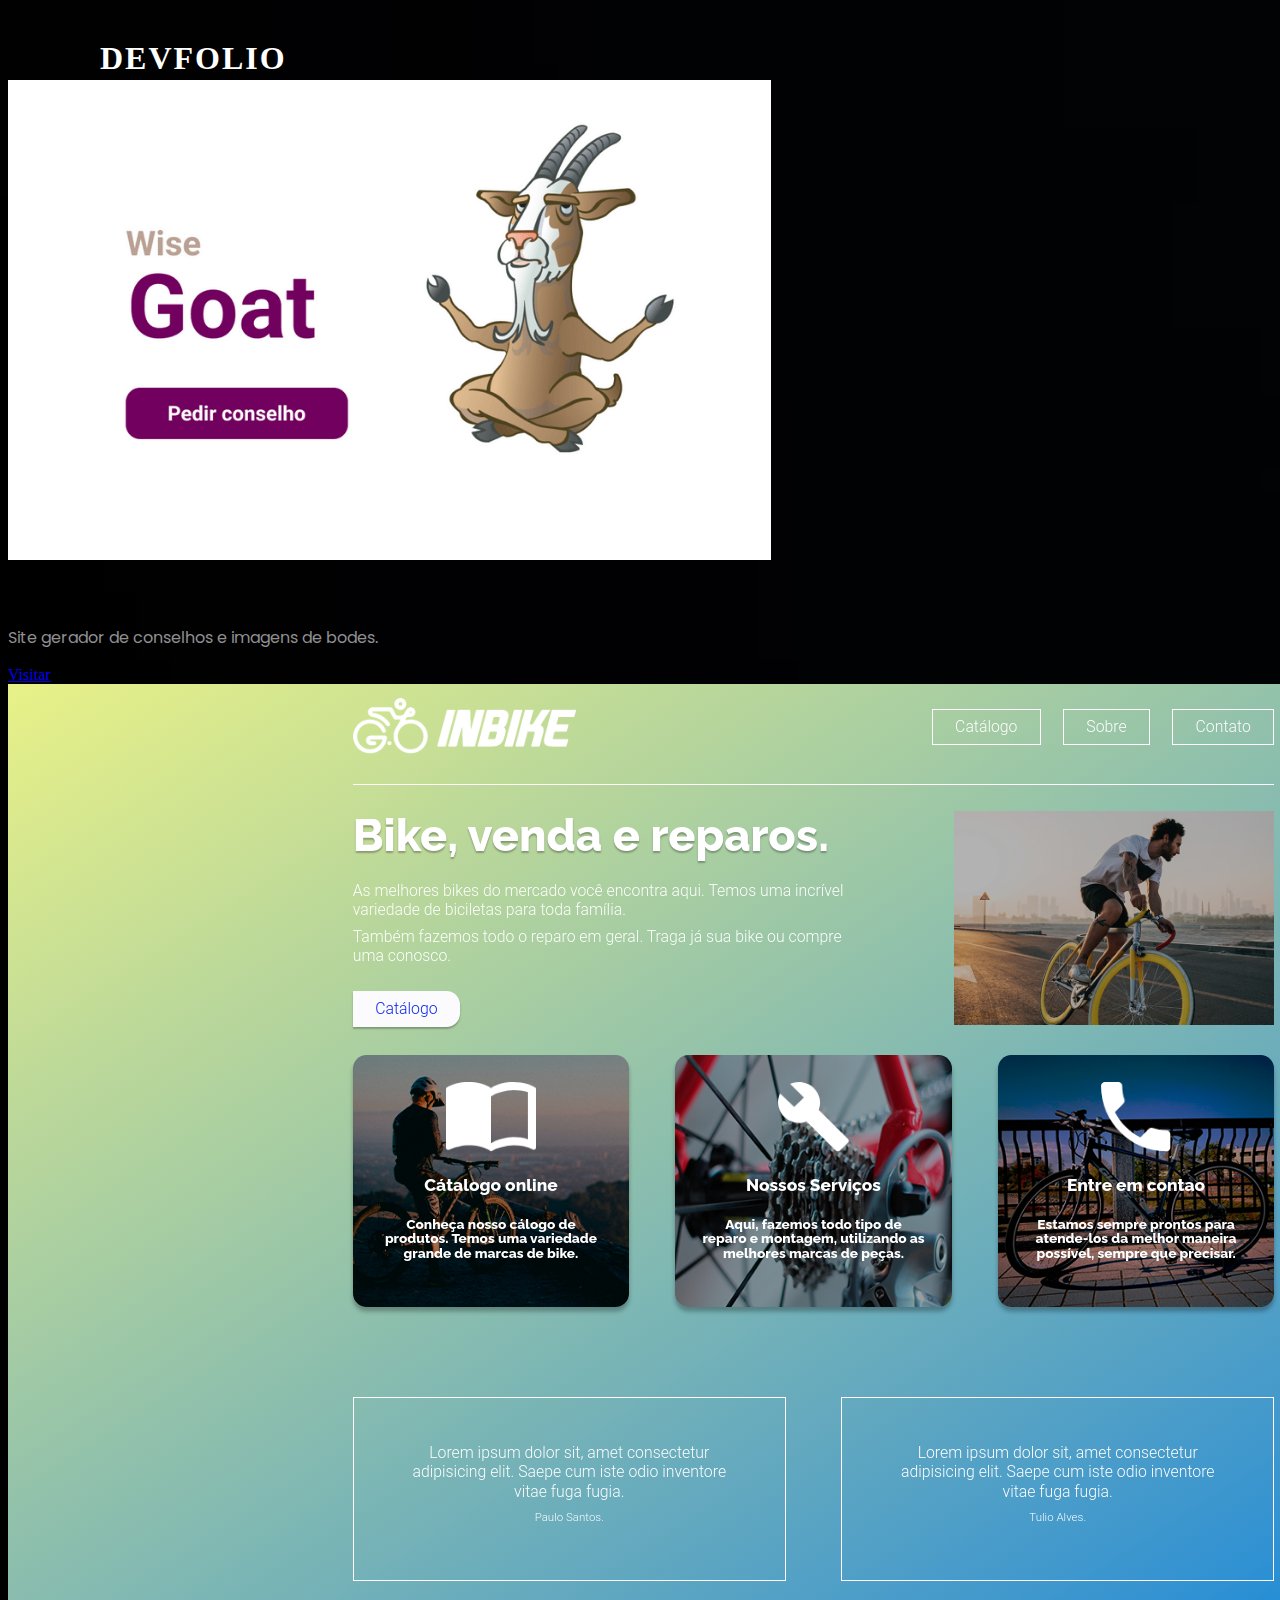
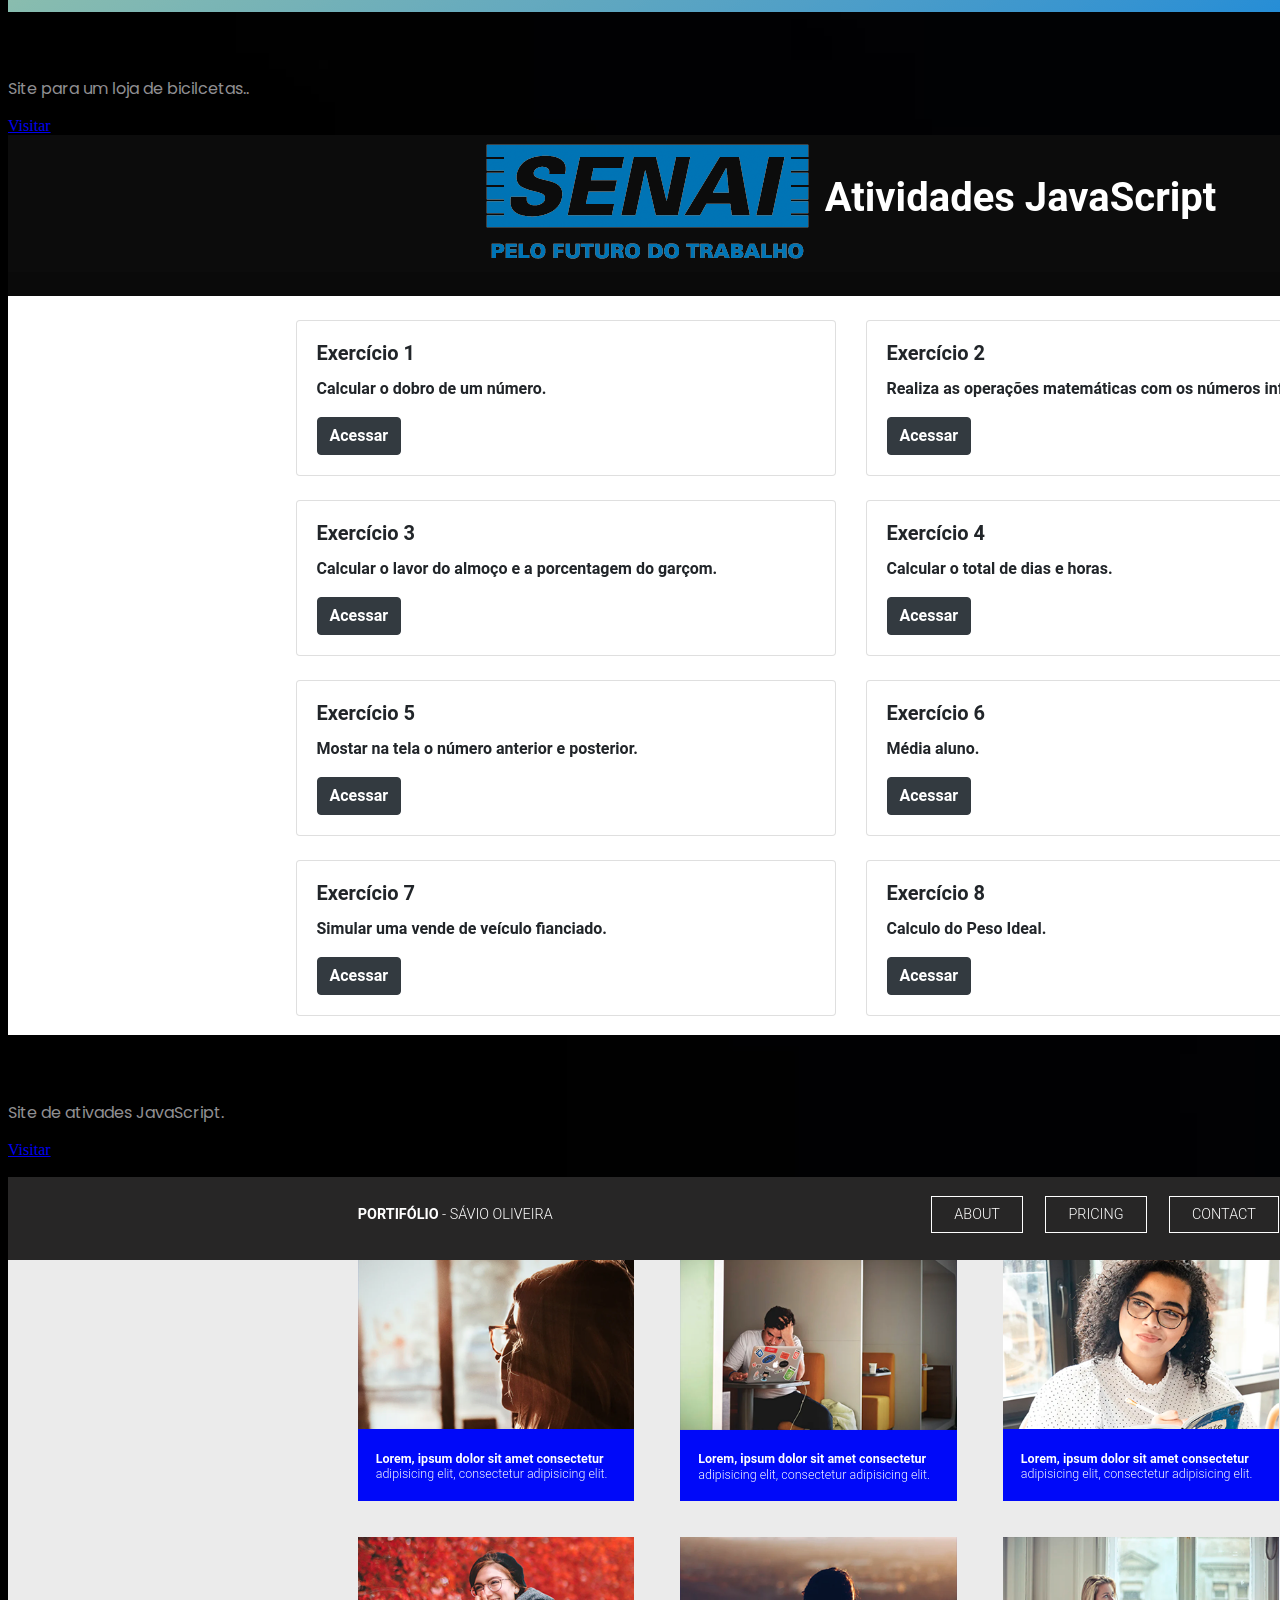
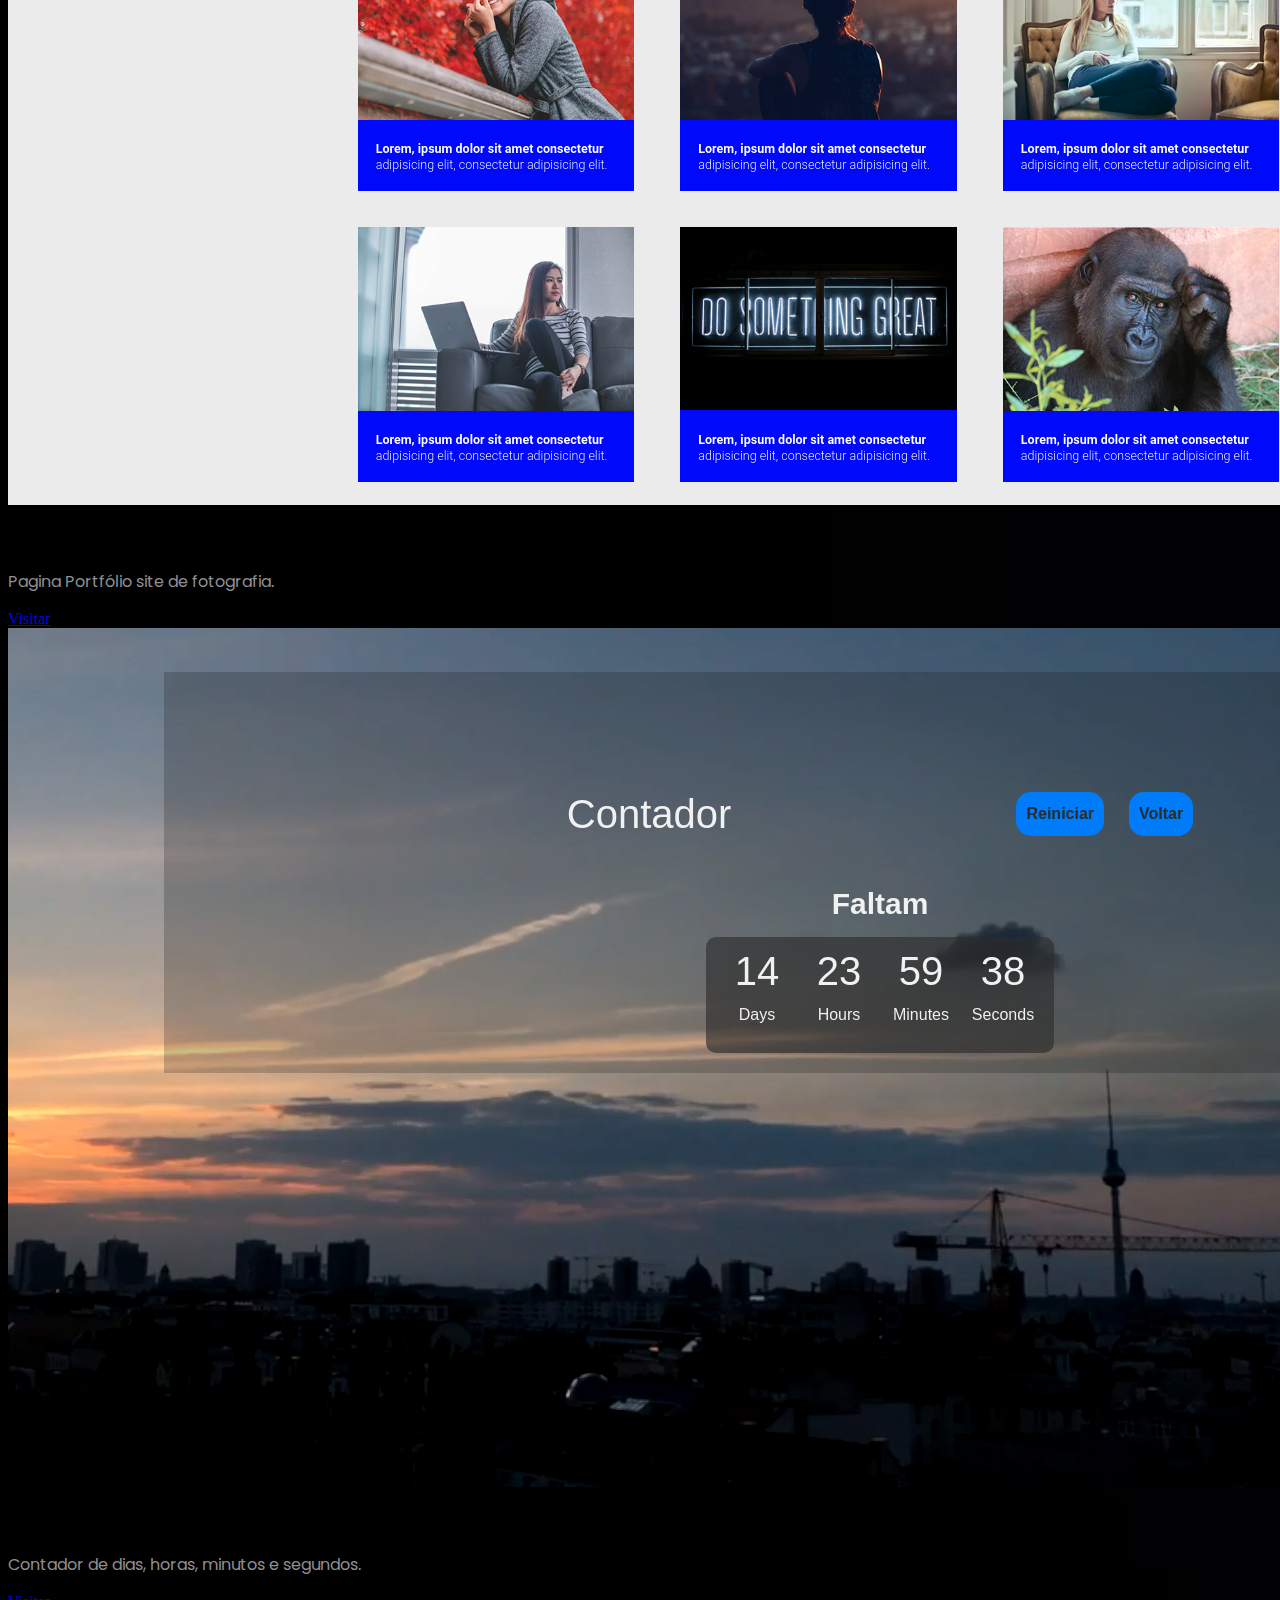
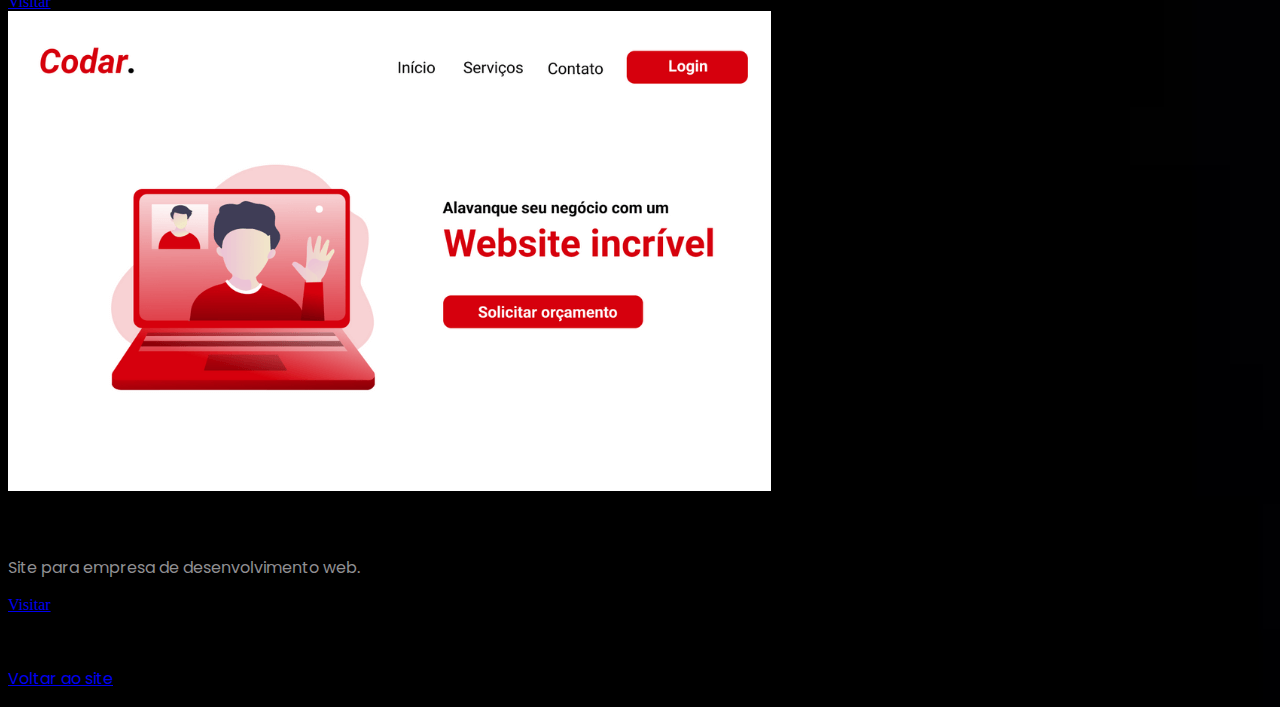
==== portfolio1.html @ c27a9003 "Add files via upload" ====
<!DOCTYPE html>
<html lang="en">
<head>
    <meta charset="UTF-8">
    <meta http-equiv="X-UA-Compatible" content="IE=edge">
    <meta name="viewport" content="width=device-width, initial-scale=1.0, shrink-to-fit=no">
    <link rel="stylesheet" href="https://cdn.jsdelivr.net/npm/bootstrap@4.6.1/dist/css/bootstrap.min.css" integrity="sha384-zCbKRCUGaJDkqS1kPbPd7TveP5iyJE0EjAuZQTgFLD2ylzuqKfdKlfG/eSrtxUkn" crossorigin="anonymous">
<link rel="stylesheet" href="portfolio1.css">
    <title>Document</title>
</head>
<body>
    
<div class="container">
    <header>
        <a href="index.html" class="logo">DevFolio</a>
        <div id="toggle" onclick="toggle()"></div>
      </header>
<br><br><br><br>
    <div class="card-deck">
        <div class="card">
          <img src="images/goat.png" class="card-img-top" alt="...">
          <div class="card-body">
            <h4 class="card-title">WiseGoat</h4>
            <p class="card-text">Site gerador de conselhos e imagens de bodes. </p>
            <a href="https://saviomrs.github.io/wise_goat/" class="btn btn-primary">Visitar</a>
          </div>
        </div>
        <div class="card">
          <img src="images/inbike.png" class="card-img-top" alt="...">
          <div class="card-body">
            <h4 class="card-title">InBike</h4>
            <p class="card-text">Site para um loja de bicilcetas..</p>
            <a href="https://saviomrs.github.io/inbike/" class="btn btn-primary">Visitar</a>
          </div>
        </div>
        <div class="card">
          <img src="images/js.png" class="card-img-top" alt="...">
          <div class="card-body">
            <h4 class="card-title">Atividades Js</h4>
            <p class="card-text">Site de ativades JavaScript. </p>
            <a href="https://saviomrs.github.io/atividades-js/" class="btn btn-primary">Visitar</a>
          </div>
        </div>
      </div>
<br>
<div class="card-deck">
    <div class="card">
      <img src="images/port.png" class="card-img-top" alt="...">
      <div class="card-body">
        <h4 class="card-title">Portfólio</h4>
        <p class="card-text">Pagina Portfólio site de fotografia. </p>
        <a href="https://saviomrs.github.io/portfolio/" class="btn btn-primary">Visitar</a>
      </div>
    </div>
    <div class="card">
      <img src="images/contador.png" class="card-img-top" alt="...">
      <div class="card-body">
        <h4 class="card-title">Contador </h4>
        <p class="card-text">Contador de dias, horas, minutos e segundos. </p>
        <a href="https://saviomrs.github.io/contador/" class="btn btn-primary">Visitar</a>
      </div>
    </div>
    <div class="card">
      <img src="images/codar.png" class="card-img-top" alt="...">
      <div class="card-body">
        <h4 class="card-title">Codar</h4>
        <p class="card-text">Site para empresa de desenvolvimento web.  </p>
        <a href="https://saviomrs.github.io/site_codar/" class="btn btn-primary">Visitar</a>
      </div>
    </div>
  </div>
</div>
</div>
<br><br>
<footer class="container footereb">
    <p class="float-right"><a href="index.html" class="btn btn-primary">Voltar ao site</a></p>
    
    
  </footer>

 <script src="https://cdn.jsdelivr.net/npm/jquery@3.5.1/dist/jquery.slim.min.js" integrity="sha384-DfXdz2htPH0lsSSs5nCTpuj/zy4C+OGpamoFVy38MVBnE+IbbVYUew+OrCXaRkfj" crossorigin="anonymous"></script>
<script src="https://cdn.jsdelivr.net/npm/bootstrap@4.6.1/dist/js/bootstrap.bundle.min.js" integrity="sha384-fQybjgWLrvvRgtW6bFlB7jaZrFsaBXjsOMm/tB9LTS58ONXgqbR9W8oWht/amnpF" crossorigin="anonymous"></script>

</body>
</html>
---- portfolio1.css ----
@import url('https://fonts.googleapis.com/css?family=Poppins:200,300,400,500,600,700,800,900&display=swap');

body{
    background: url(images/fundo.jpg);
    background-size: cover;
}
h1 a{
    font-family: 'Poppins', sans-serif;
    
    color: white;
    
}

p{
  font-family: 'Poppins', sans-serif;
   
    color: rgb(144, 143, 146);
}
ul li{
  font-family: 'Poppins', sans-serif;
   text-decoration: none;
    color: white;
}

h5{
  font-family: 'Poppins', sans-serif;
    text-decoration: none;
    color: white;
}
header
{
  position: absolute;
  top: 0;
  left: 0;
  width: 100%;
  display: flex;
  justify-content: space-between;
  align-items: center;
  padding: 40px 100px;
  z-index: 1000;
  transition: 0.6s;
}
header .logo
{
  position: relative;
  font-weight: 700;
  color: #fff;
  text-decoration: none;
  font-size: 2em;
  text-transform: uppercase;
  letter-spacing: 2px;
  transition: 0.6s;
}
header #toggle
{
  position: relative;
  width: 30px;
  height: 30px;
  cursor: pointer;
}
header #toggle:before
{
  content: '';
  position: absolute;
  top: 7px;
  width: 100%;
  height: 2px;
  background: #fff;
}
header #toggle:after
{
  content: '';
  position: absolute;
  bottom: 7px;
  width: 100%;
  height: 2px;
  background: #fff;
}
.contact {
    margin-top: 2rem;
  }
  
  .contact h2 {
    text-align: center;
    margin-bottom: var(--bottom-margin-2);
  }
  
  .contact-form-container {
    max-width: 40.75rem;
    margin: 0 auto;
    padding: 0.938rem;
    border-radius: 5px;
    box-shadow: 0 3px 10px var(--secondary-shadow);
  }
  
  .contact-form-container label {
    line-height: 2.7em;
    font-weight: var(--bold-font);
    color: var(--primary-color);
  }
  
  .contact-form-container textarea {
    min-height: 6.25rem;
    font-size: 14px;
  }
  
  .contact-form-container .input-field {
    width: 100%;
    padding-top: 10px;
    padding-bottom: 10px;
    border-radius: 5px;
    border: none;
    border: 2px outset var(--primary-color);
    font-size: 0.875rem;
    outline: none;
  }
  
  .input-field::placeholder {
    padding: 0.5rem;
    color: var(--primary-color);
  }
  
  .submit-btn {
    width: 100%;
    padding: 10px;
    margin: 10px 0;
    background-color: #fff;
    border: 2px solid var(--primary-color);
    border-radius: 5px;
    font-size: 1rem;
    font-weight: var(--bold-font);
    transition: var(--transition);
  }
  
  .submit-btn:hover {
    background-color: var(--primary-color);
    border: 2px solid var(--primary-color);
    cursor: pointer;
  }
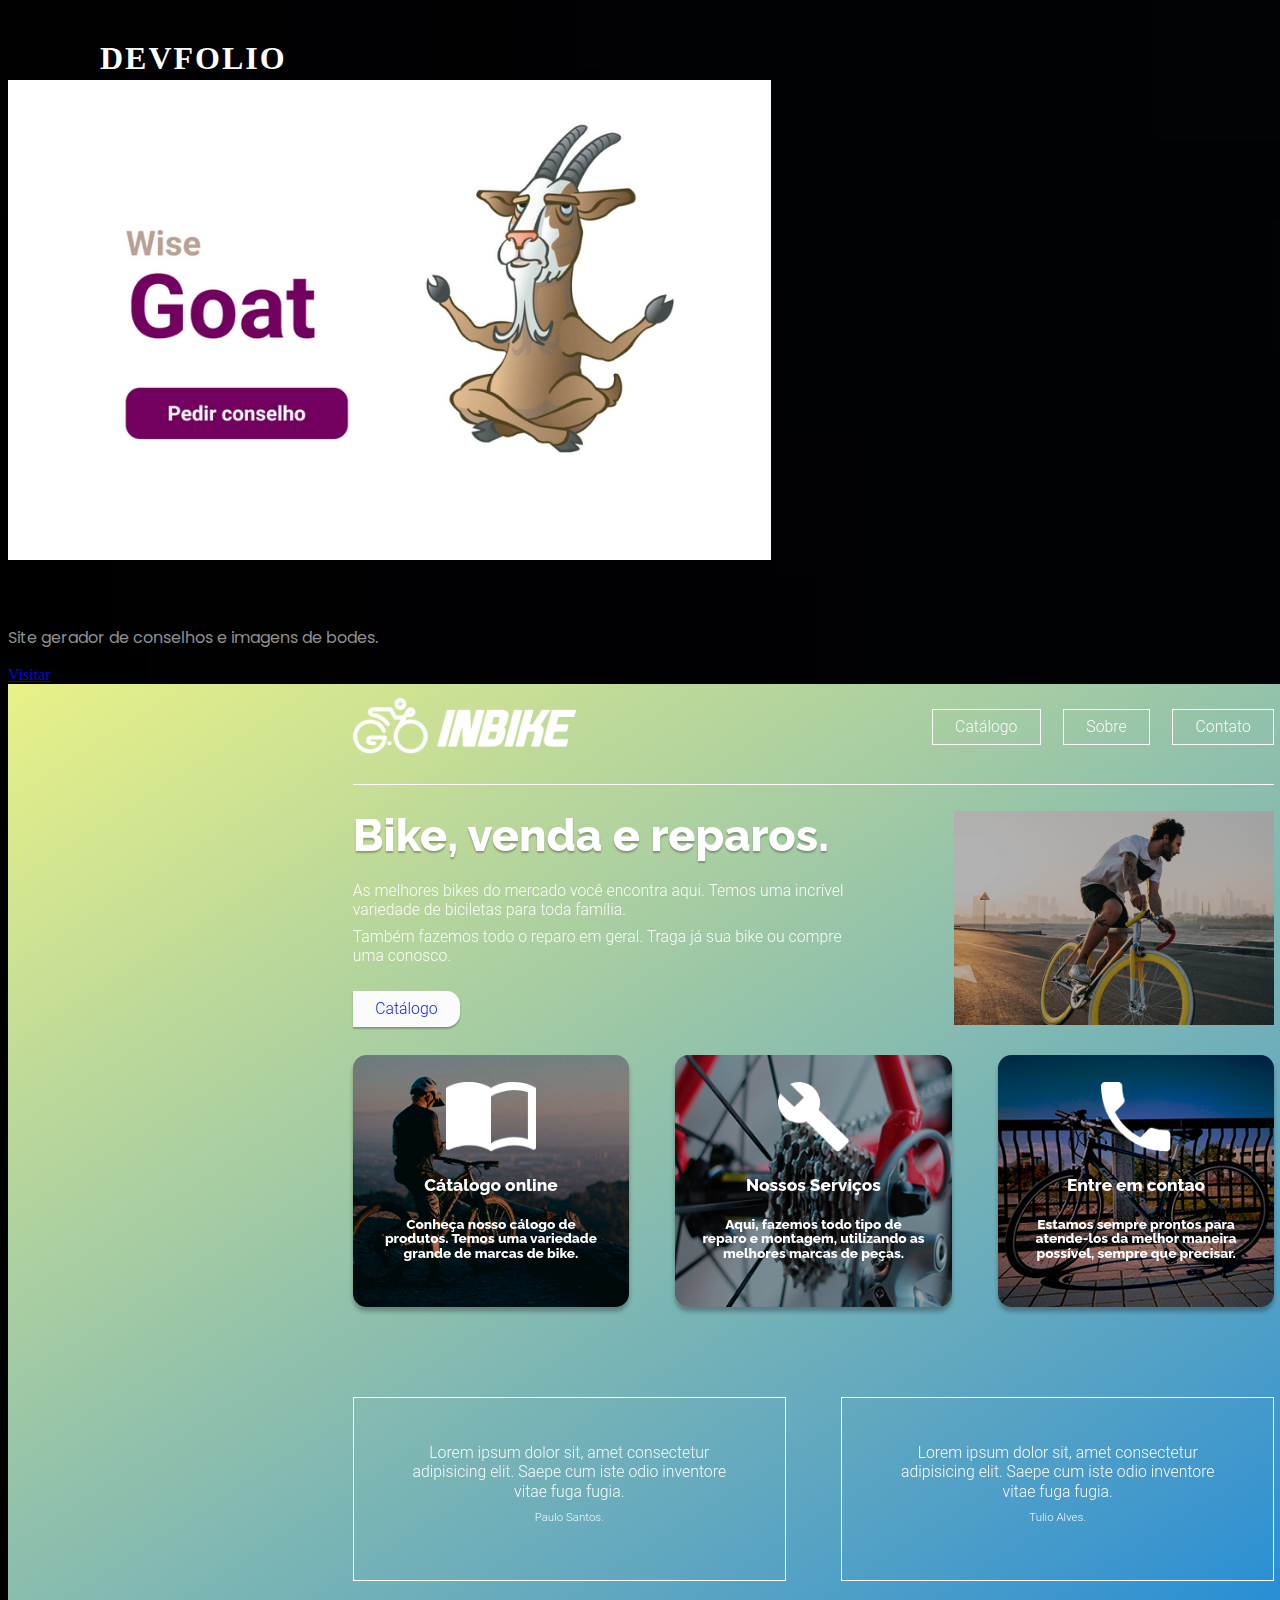
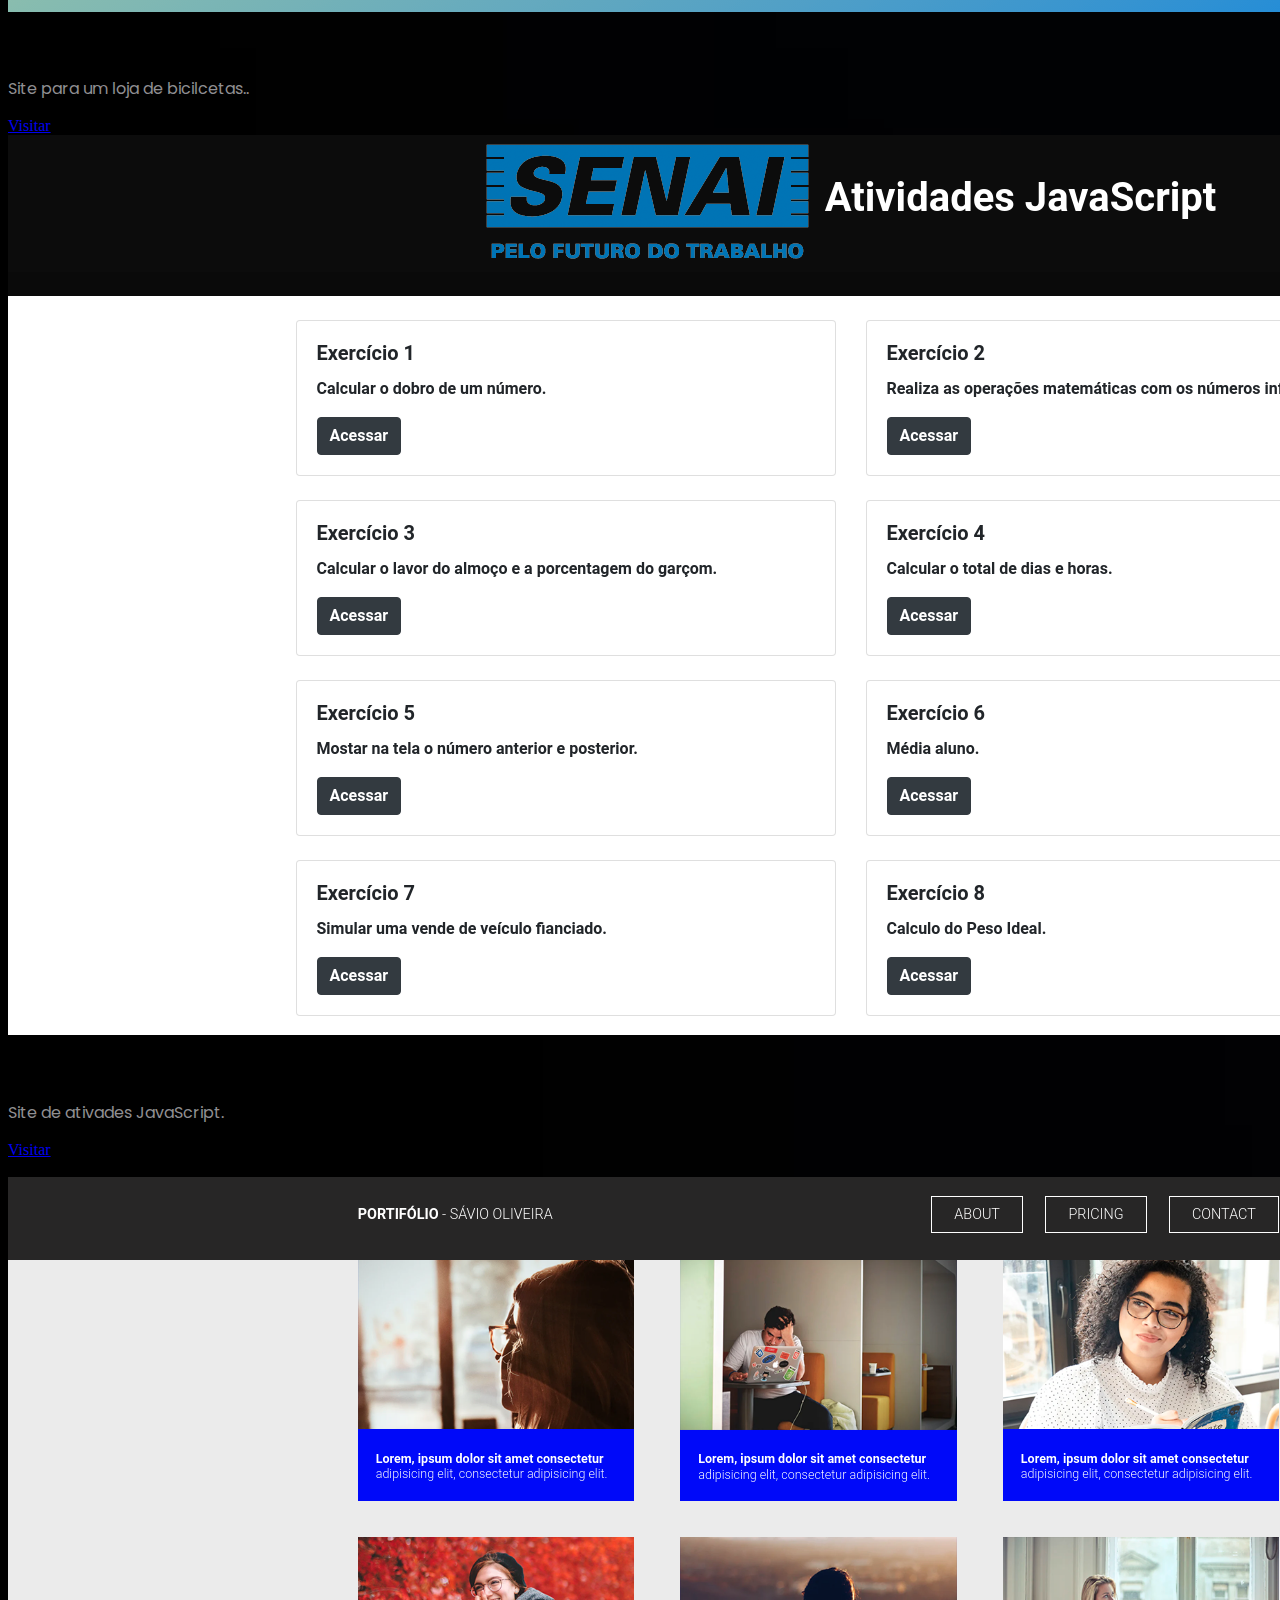
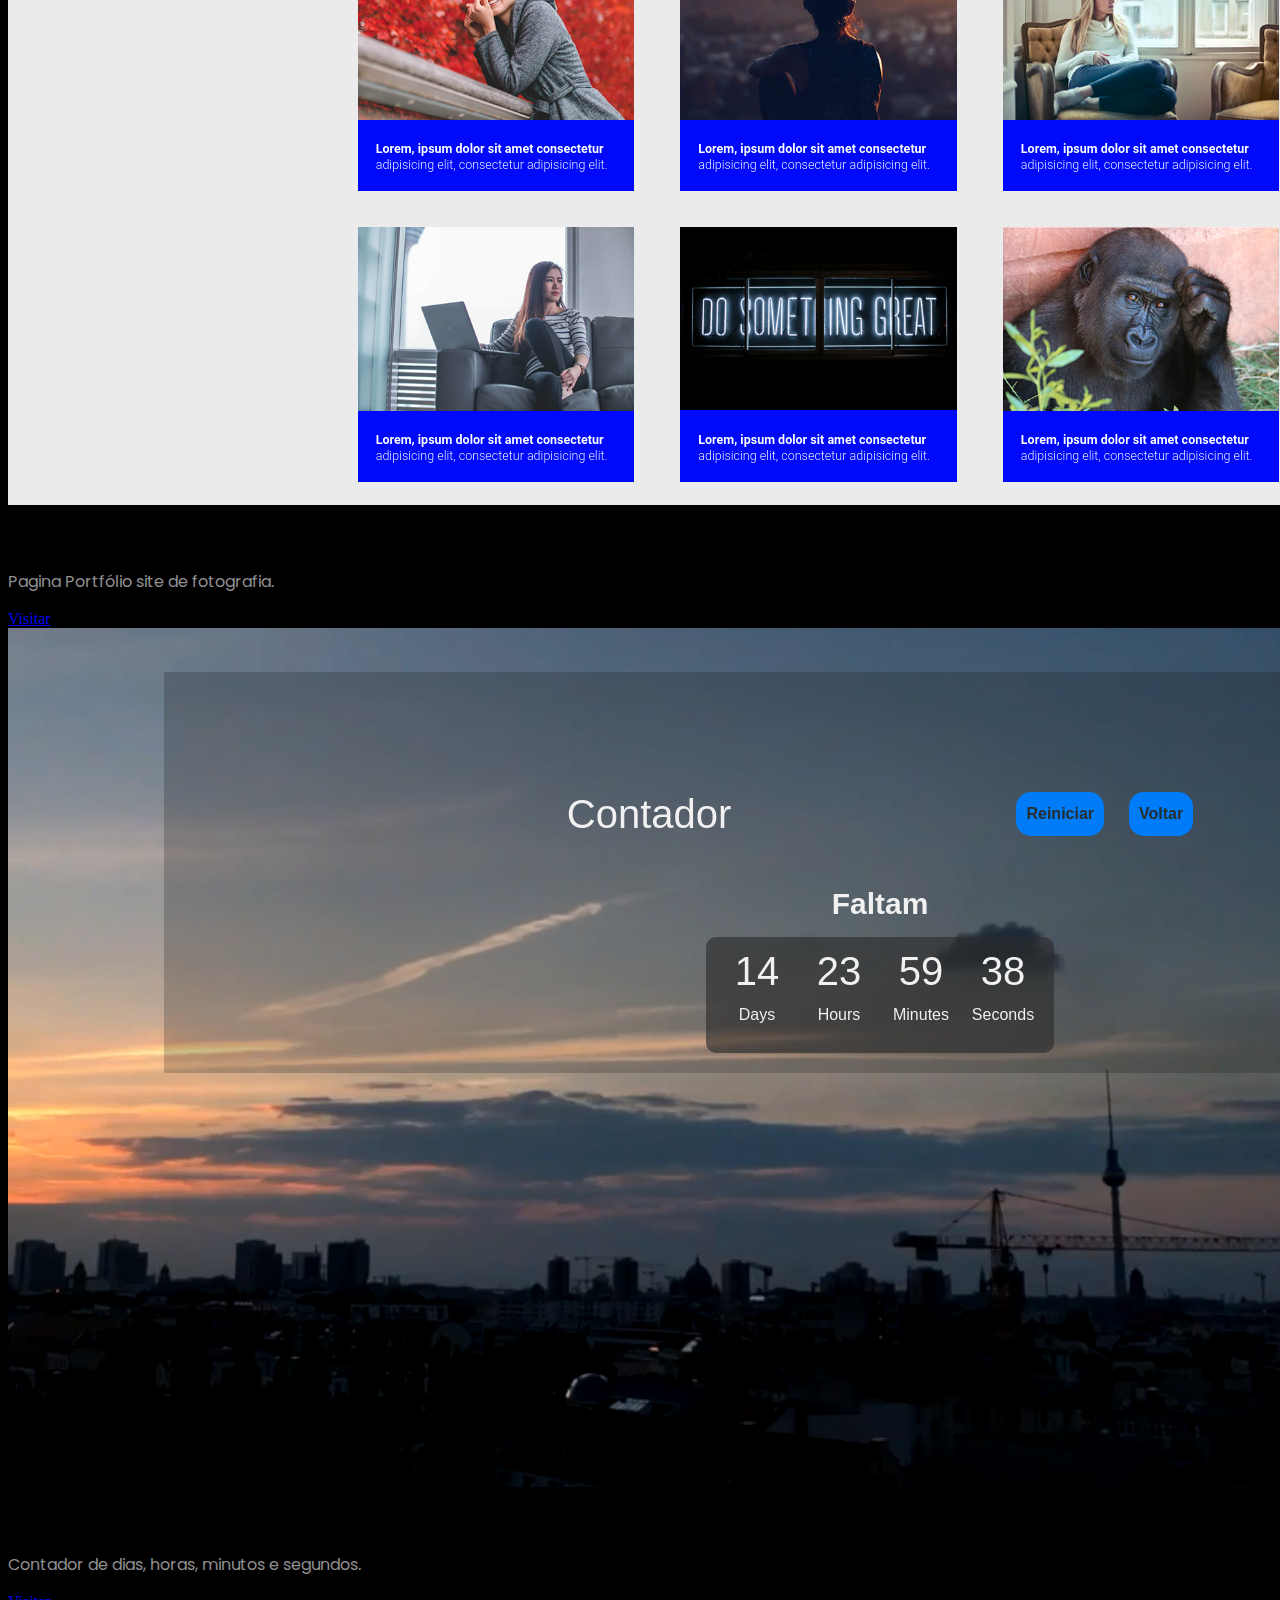
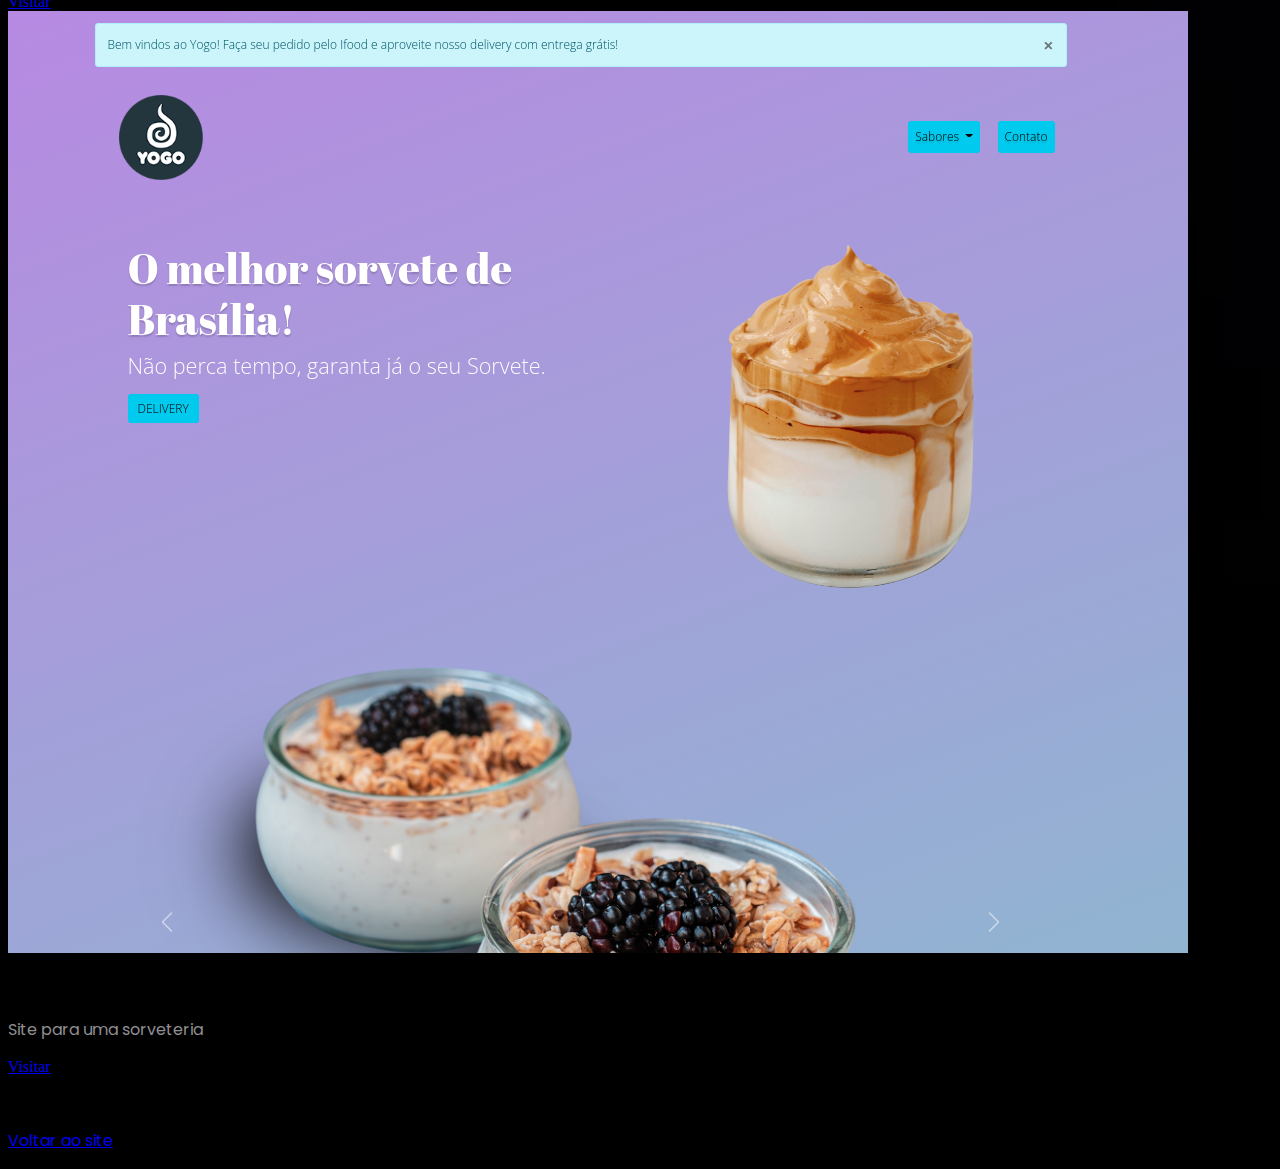
==== commit 0eef4ba5: "Add files via upload" ====
--- a/portfolio1.html
+++ b/portfolio1.html
@@ -61,11 +61,11 @@
       </div>
     </div>
     <div class="card">
-      <img src="images/codar.png" class="card-img-top" alt="...">
+      <img src="images/yogo.png" class="card-img-top" alt="...">
       <div class="card-body">
-        <h4 class="card-title">Codar</h4>
-        <p class="card-text">Site para empresa de desenvolvimento web.  </p>
-        <a href="https://saviomrs.github.io/site_codar/" class="btn btn-primary">Visitar</a>
+        <h4 class="card-title">Yogo</h4>
+        <p class="card-text">Site para uma sorveteria  </p>
+        <a href="https://saviomrs.github.io/projeto4/" class="btn btn-primary">Visitar</a>
       </div>
     </div>
   </div>
